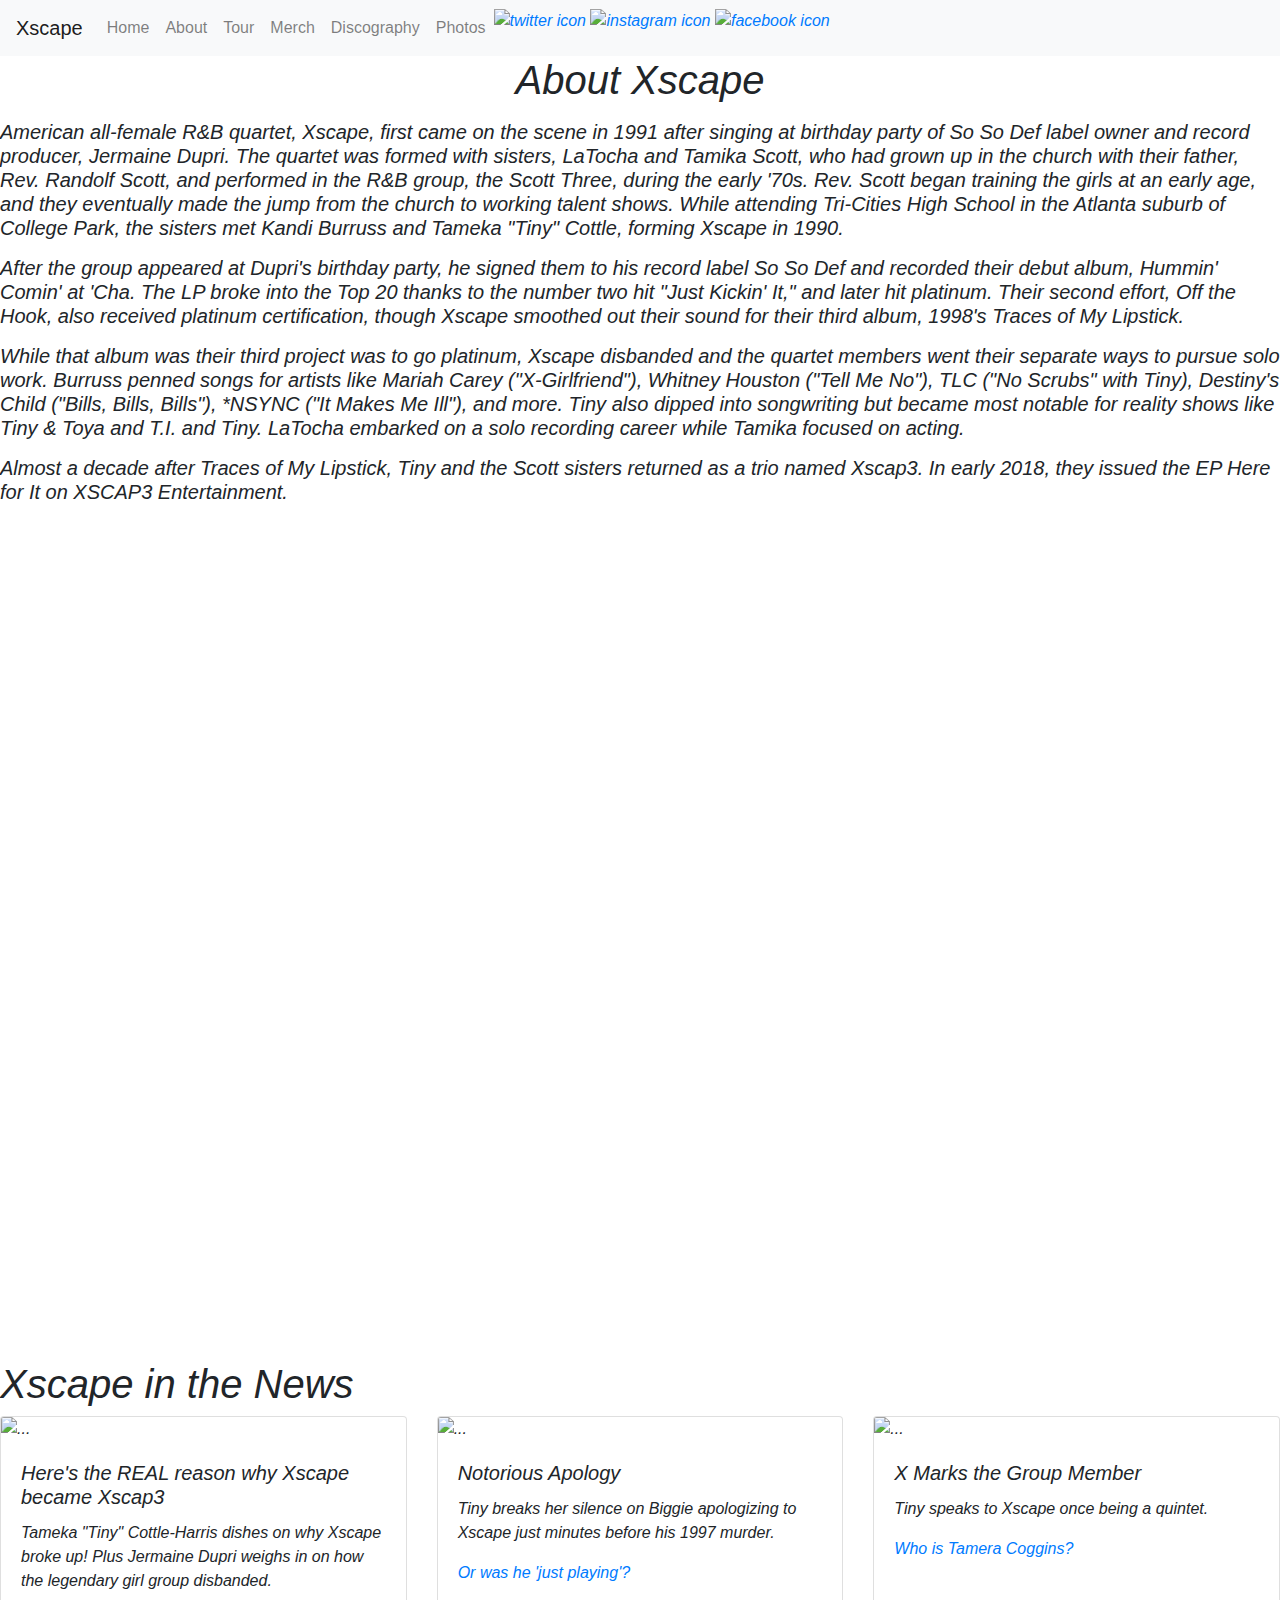
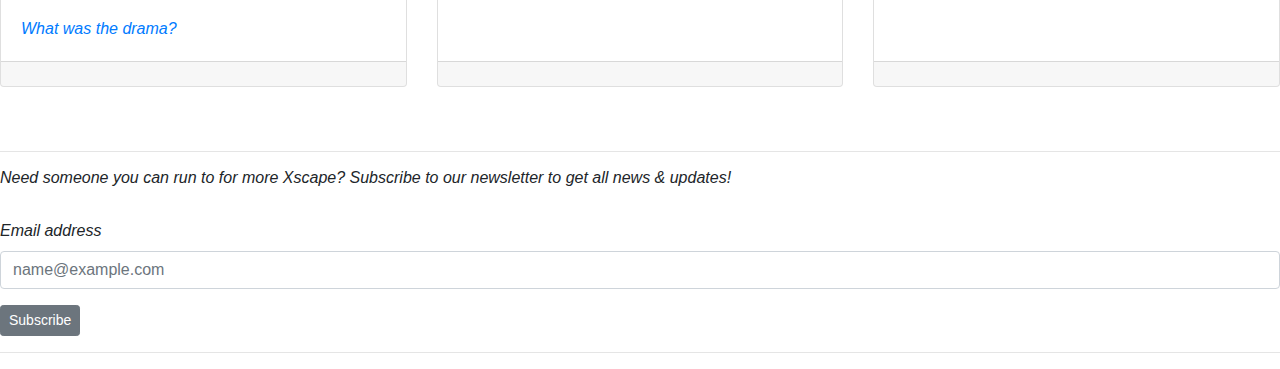
==== about.html @ f6e681ba "Merge pull request #10 from Reginald921/RT_checking" ====
<!DOCTYPE html>
<html lang="en">
<head>
    <meta charset="UTF-8">
    <meta name="viewport" content="width=device-width, initial-scale=1.0">
    <link rel="stylesheet" href="https://stackpath.bootstrapcdn.com/bootstrap/4.3.1/css/bootstrap.min.css" integrity="sha384-ggOyR0iXCbMQv3Xipma34MD+dH/1fQ784/j6cY/iJTQUOhcWr7x9JvoRxT2MZw1T" crossorigin="anonymous">
    <link rel="stylesheet" href="tour.css">
    <title>Xscape</title>
    <link rel="shortcut icon" type="image/jpg" href="https://static.billboard.com/files/media/Xscape-2017-arrivals-VH1s-Hip-Hop-Honors-billboard-1548-768x433.jpg">
</head>


<!--NavBar-->
<!--NavBar-->
<nav class="navbar navbar-expand-lg navbar-light bg-light">
  <a class="navbar-brand" href="about.html">Xscape</a>
  <button class="navbar-toggler" type="button" data-toggle="collapse" data-target="#navbarNavDropdown" aria-controls="navbarNavDropdown" aria-expanded="false" aria-label="Toggle navigation">
    <span class="navbar-toggler-icon"></span>
  </button>
  <div class="collapse navbar-collapse" id="navbarNavDropdown">
    <ul class="navbar-nav">
      <li class="nav-item ">
        <a class="nav-link" href="index.html">Home </a>
      </li>
      <li class="nav-item ">
        <a class="nav-link" href="about.html">About </a>
      </li>
      <li class="nav-item">
        <a class="nav-link" href="tour.html">Tour</a>
      </li>
      <li class="nav-item">
        <a class="nav-link" href="merch.html">Merch</a>
      </li> 
      <li class="nav-item">
        <a class="nav-link" href="discography.html">Discography</a>
      </li>
      <li class="nav-item">
        <a class="nav-link" href="photos.html">Photos</a>
      </li>

       <div class="social-icons">
        <a href=""><i
      </li> 

       <div class="social-icons">
        <a href=""><img src="img/twitter.png" alt="twitter icon"></a>
        <a href=""><img src="img/instagram.png" alt="instagram icon">
        <a href=""><img src="img/facebook.png" alt="facebook icon"></a>
      </div> 
    </ul>
  </div>
</nav>
  
<!-- Updates Bar
<div class="alert alert-dark" role="alert">
<a href="https://www.ebony.com/news/jermaine-dupri-explains-why-xscape-broke-up-on-uncensored/" class="alert-link">Click here for the latest XSCAP3 News!</a> 
</div> -->
  
      <!-- Bootstrap CSS -->
      <link rel="stylesheet" href="https://stackpath.bootstrapcdn.com/bootstrap/4.3.1/css/bootstrap.min.css" integrity="sha384-ggOyR0iXCbMQv3Xipma34MD+dH/1fQ784/j6cY/iJTQUOhcWr7x9JvoRxT2MZw1T" crossorigin="anonymous">
    </head>
    <body>
        

  <h1 style="text-align:center;">About Xscape</h1>
  <p style="text-align:center;"></p>


  <h5><p>American all-female R&B quartet, Xscape, first came on the scene in 1991 after singing at birthday party of So So Def label owner and record producer, Jermaine Dupri. The quartet was formed with sisters, LaTocha and Tamika Scott, who had grown up in the church with their father, Rev. Randolf Scott, and performed in the R&B group, the Scott Three, during the early '70s. Rev. Scott began training the girls at an early age, and they eventually made the jump from the church to working talent shows. While attending Tri-Cities High School in the Atlanta suburb of College Park, the sisters met Kandi Burruss and Tameka "Tiny" Cottle, forming Xscape in 1990.
  </p>
 
   <p> After the group appeared at Dupri's birthday party, he signed them to his record label So So Def and recorded their debut album, Hummin' Comin' at 'Cha. The LP broke into the Top 20 thanks to the number two hit "Just Kickin' It," and later hit platinum. Their second effort, Off the Hook, also received platinum certification, though Xscape smoothed out their sound for their third album, 1998's Traces of My Lipstick.</p>
   <p> While that album was their third project was to go platinum, Xscape disbanded and the quartet members went their separate ways to pursue solo work. Burruss penned songs for artists like Mariah Carey ("X-Girlfriend"), Whitney Houston ("Tell Me No"), TLC ("No Scrubs" with Tiny), Destiny's Child ("Bills, Bills, Bills"), *NSYNC ("It Makes Me Ill"), and more. Tiny also dipped into songwriting but became most notable for reality shows like Tiny & Toya and T.I. and Tiny. LaTocha embarked on a solo recording career while Tamika focused on acting.</p>
   <p> Almost a decade after Traces of My Lipstick, Tiny and the Scott sisters returned as a trio named Xscap3. In early 2018, they issued the EP Here for It on XSCAP3 Entertainment.</p>
    
    </h5>
<br>

<br></br>



<!--Embeded Video-->
<div class="embed-responsive embed-responsive-16by9">
  <iframe width="150" height="150" src="https://player.vimeo.com/video/370936741" frameborder="0" allow="accelerometer; autoplay; clipboard-write; encrypted-media; gyroscope; picture-in-picture" allowfullscreen></iframe>
</div>

<br></br>

<!--- News Cards-->
<h1 class="style="text-align:center;">Xscape in the News</h1>
  <div class="card-deck">
    <div class="card">
      <img src="https://ionehellobeautiful.files.wordpress.com/2017/09/15060985203835.jpg?quality=85&strip=all" class="card-img-top" alt="...">
      <div class="card-body">
        <h5 class="card-title">Here's the REAL reason why Xscape became Xscap3</h5>
        <p class="card-text">Tameka "Tiny" Cottle-Harris dishes on why Xscape broke up! Plus Jermaine Dupri weighs in on how the legendary girl group disbanded.<a href="https://www.ebony.com/news/jermaine-dupri-explains-why-xscape-broke-up-on-uncensored/" title="Go to W3Schools HTML section"><br></br>What was the drama?</a></p>
      </div>
      <div class="card-footer">
      <small class="text-muted"></small>
      </div>
    </div>

  <div class="card">
    <img src="https://cdn.vox-cdn.com/thumbor/91273xYmEFrw8vOt2NvQXkJwNHs=/0x0:720x494/920x613/filters:focal(298x110:412x224):format(webp)/cdn.vox-cdn.com/uploads/chorus_image/image/67806167/Screen_Shot_2020_11_17_at_1.33.38_PM.0.png" class="card-img-top" alt="...">
    <div class="card-body">
      <h5 class="card-title">Notorious Apology</h5>
      <p class="card-text">Tiny breaks her silence on Biggie apologizing to Xscape just minutes before his 1997 murder.</p><a href="https://www.youtube.com/watch?v=R92Z0w3X1E8&feature=youtu.be" title="Go to W3Schools HTML section">Or was he 'just playing'?</a></p>
    </div>
    <div class="card-footer">
      <small class="text-muted"></small>
    </div>
  </div>

  <div class="card">
    <img src="https://www.cheatsheet.com/wp-content/uploads/2020/11/Xscape-1-1024x724.jpg" class="card-img-top" class="card-img-top" alt="...">
    <div class="card-body">
      <h5 class="card-title">X Marks the Group Member</h5>
      <p class="card-text">Tiny speaks to Xscape once being a quintet.</p>
      <a href="https://www.newsbreak.com/news/2104626543948/tiny-explains-why-the-fifth-member-of-xscape-was-kicked-out-of-the-group" title="Go to W3Schools HTML section"> Who is Tamera Coggins?</a></p>
    </div>
    <div class="card-footer">
      <small class="text-muted"></small>
    </div>
  </div>

    </div>
    </div>
    </div>
  </div>
  
  <br></br>
   <!--Forms-->
<form>
  <hr>
  <h6>Need someone you can run to for more Xscape? Subscribe to our newsletter to get all news & updates!</h6>
  <br>

  <div class="form-group">
    <label for="exampleFormControlInput1">Email address</label>
    <input type="email" class="form-control" id="exampleFormControlInput1" placeholder="name@example.com">
  </div>
  <button type="button" class="btn btn-secondary btn-sm">Subscribe</button>
  <hr>

</form>
    






      <!-- jQuery first, then Popper.js, then Bootstrap JS -->
      <script src="https://code.jquery.com/jquery-3.3.1.slim.min.js" integrity="sha384-q8i/X+965DzO0rT7abK41JStQIAqVgRVzpbzo5smXKp4YfRvH+8abtTE1Pi6jizo" crossorigin="anonymous"></script>
      <scrip src="https://cdnjs.cloudflare.com/ajax/libs/popper.js/1.14.7/umd/popper.min.js" integrity="sha384-UO2eT0CpHqdSJQ6hJty5KVphtPhzWj9WO1clHTMGa3JDZwrnQq4sF86dIHNDz0W1" crossorigin="anonymous"></scrip>
      <script src="https://stackpath.bootstrapcdn.com/bootstrap/4.3.1/js/bootstrap.min.js" integrity="sha384-JjSmVgyd0p3pXB1rRibZUAYoIIy6OrQ6VrjIEaFf/nJGzIxFDsf4x0xIM+B07jRM" crossorigin="anonymous"></script>
    </body>
  </html>
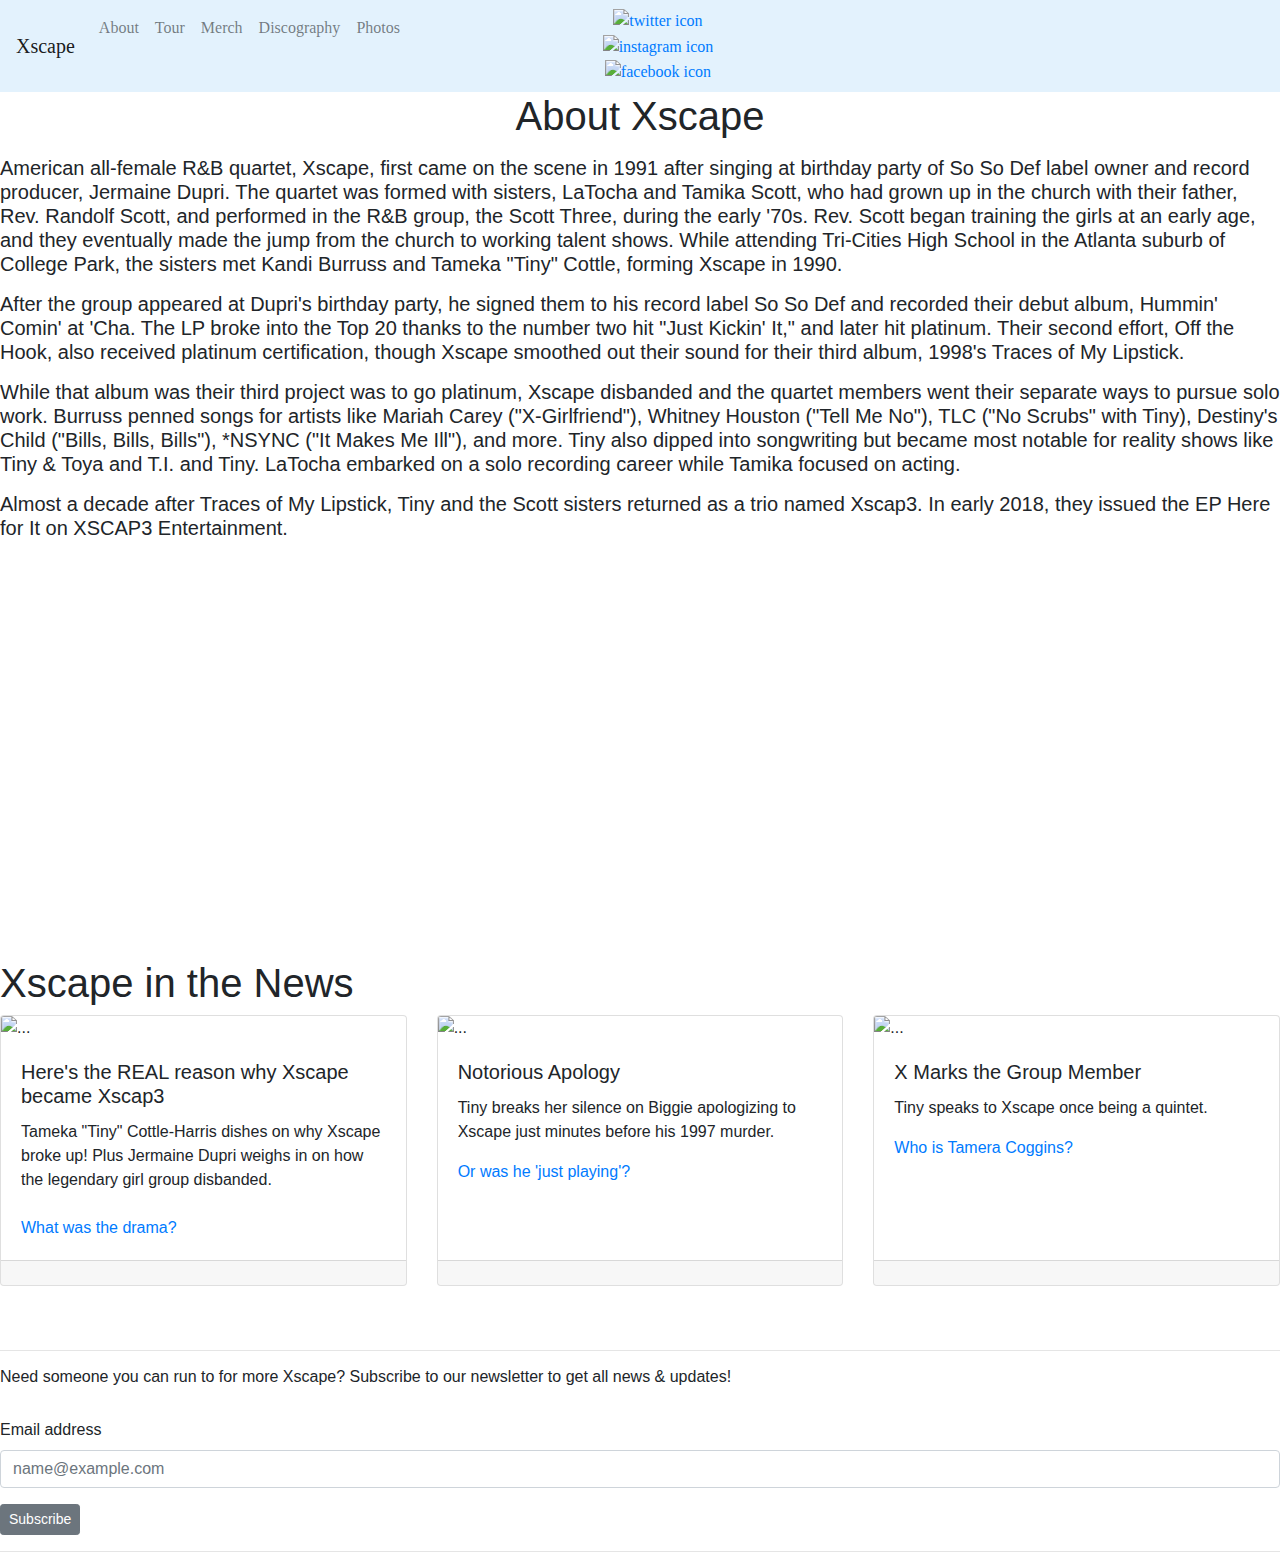
==== commit e9b5a337: "about page" ====
--- a/about.html
+++ b/about.html
@@ -1,27 +1,21 @@
 <!DOCTYPE html>
 <html lang="en">
 <head>
-    <meta charset="UTF-8">
-    <meta name="viewport" content="width=device-width, initial-scale=1.0">
-    <link rel="stylesheet" href="https://stackpath.bootstrapcdn.com/bootstrap/4.3.1/css/bootstrap.min.css" integrity="sha384-ggOyR0iXCbMQv3Xipma34MD+dH/1fQ784/j6cY/iJTQUOhcWr7x9JvoRxT2MZw1T" crossorigin="anonymous">
-    <link rel="stylesheet" href="tour.css">
-    <title>Xscape</title>
-    <link rel="shortcut icon" type="image/jpg" href="https://static.billboard.com/files/media/Xscape-2017-arrivals-VH1s-Hip-Hop-Honors-billboard-1548-768x433.jpg">
+  <meta charset="UTF-8">
+  <link rel="stylesheet" href="https://stackpath.bootstrapcdn.com/bootstrap/4.3.1/css/bootstrap.min.css" integrity="sha384-ggOyR0iXCbMQv3Xipma34MD+dH/1fQ784/j6cY/iJTQUOhcWr7x9JvoRxT2MZw1T" crossorigin="anonymous">
+  <link rel="stylesheet" href="discography.css">
+  <meta name="viewport" content="width=device-width, initial-scale=1.0">
+  <title>Xscape About Page</title>
 </head>
-
-
-<!--NavBar-->
-<!--NavBar-->
-<nav class="navbar navbar-expand-lg navbar-light bg-light">
-  <a class="navbar-brand" href="about.html">Xscape</a>
+<body>  
+  <!--NavBar-->
+<nav class="navbar navbar-expand-lg navbar-light" style="background: #e3f2fd;">
+  <a class="navbar-brand font_headers" href="about.html">Xscape</a>
   <button class="navbar-toggler" type="button" data-toggle="collapse" data-target="#navbarNavDropdown" aria-controls="navbarNavDropdown" aria-expanded="false" aria-label="Toggle navigation">
     <span class="navbar-toggler-icon"></span>
   </button>
-  <div class="collapse navbar-collapse" id="navbarNavDropdown">
+  <div class="collapse navbar-collapse font_txt" id="navbarNavDropdown">
     <ul class="navbar-nav">
-      <li class="nav-item ">
-        <a class="nav-link" href="index.html">Home </a>
-      </li>
       <li class="nav-item ">
         <a class="nav-link" href="about.html">About </a>
       </li>
@@ -36,25 +30,19 @@
       </li>
       <li class="nav-item">
         <a class="nav-link" href="photos.html">Photos</a>
-      </li>
-
-       <div class="social-icons">
-        <a href=""><i
       </li> 
 
        <div class="social-icons">
-        <a href=""><img src="img/twitter.png" alt="twitter icon"></a>
-        <a href=""><img src="img/instagram.png" alt="instagram icon">
-        <a href=""><img src="img/facebook.png" alt="facebook icon"></a>
+        <a href="https://twitter.com/thegroupxscape?lang=en" target="_blank" ><img src="img/twitter.png" alt="twitter icon"></a>
+        <a href="https://www.instagram.com/officialxscape/?hl=en" target="_blank" ><img src="img/instagram.png" alt="instagram icon">
+        <a href="https://www.facebook.com/XscapeOfficial/" target="_blank" ><img src="img/facebook.png" alt="facebook icon"></a>
       </div> 
     </ul>
   </div>
 </nav>
-  
-<!-- Updates Bar
-<div class="alert alert-dark" role="alert">
-<a href="https://www.ebony.com/news/jermaine-dupri-explains-why-xscape-broke-up-on-uncensored/" class="alert-link">Click here for the latest XSCAP3 News!</a> 
-</div> -->
+
+<div class="background_img"></div>
+
   
       <!-- Bootstrap CSS -->
       <link rel="stylesheet" href="https://stackpath.bootstrapcdn.com/bootstrap/4.3.1/css/bootstrap.min.css" integrity="sha384-ggOyR0iXCbMQv3Xipma34MD+dH/1fQ784/j6cY/iJTQUOhcWr7x9JvoRxT2MZw1T" crossorigin="anonymous">
@@ -78,36 +66,37 @@
 
 <br></br>
 
+<!--- Embedded Video -->
+<iframe width="400" height="300" src="https://player.vimeo.com/video/370936741" frameborder="0" allow="accelerometer; autoplay; clipboard-write; encrypted-media; gyroscope; picture-in-picture" allowfullscreen></iframe>
 
 
-<!--Embeded Video-->
-<div class="embed-responsive embed-responsive-16by9">
-  <iframe width="150" height="150" src="https://player.vimeo.com/video/370936741" frameborder="0" allow="accelerometer; autoplay; clipboard-write; encrypted-media; gyroscope; picture-in-picture" allowfullscreen></iframe>
-</div>
+
+
+
 
 <br></br>
 
 <!--- News Cards-->
 <h1 class="style="text-align:center;">Xscape in the News</h1>
-  <div class="card-deck">
-    <div class="card">
-      <img src="https://ionehellobeautiful.files.wordpress.com/2017/09/15060985203835.jpg?quality=85&strip=all" class="card-img-top" alt="...">
-      <div class="card-body">
-        <h5 class="card-title">Here's the REAL reason why Xscape became Xscap3</h5>
-        <p class="card-text">Tameka "Tiny" Cottle-Harris dishes on why Xscape broke up! Plus Jermaine Dupri weighs in on how the legendary girl group disbanded.<a href="https://www.ebony.com/news/jermaine-dupri-explains-why-xscape-broke-up-on-uncensored/" title="Go to W3Schools HTML section"><br></br>What was the drama?</a></p>
-      </div>
-      <div class="card-footer">
+ <div class="card-deck">
+  <div class="card">
+    <img src="https://ionehellobeautiful.files.wordpress.com/2017/09/15060985203835.jpg?quality=85&strip=all" class="card-img-top" alt="...">
+    <div class="card-body">
+      <h5 class="card-title">Here's the REAL reason why Xscape became Xscap3</h5>
+      <p class="card-text">Tameka "Tiny" Cottle-Harris dishes on why Xscape broke up! Plus Jermaine Dupri weighs in on how the legendary girl group disbanded.<a href="https://www.ebony.com/news/jermaine-dupri-explains-why-xscape-broke-up-on-uncensored/" title="Go to W3Schools HTML section"><br></br>What was the drama?</a></p>
+    </div>
+    <div class="card-footer">
       <small class="text-muted"></small>
-      </div>
     </div>
+  </div>
 
   <div class="card">
     <img src="https://cdn.vox-cdn.com/thumbor/91273xYmEFrw8vOt2NvQXkJwNHs=/0x0:720x494/920x613/filters:focal(298x110:412x224):format(webp)/cdn.vox-cdn.com/uploads/chorus_image/image/67806167/Screen_Shot_2020_11_17_at_1.33.38_PM.0.png" class="card-img-top" alt="...">
-    <div class="card-body">
-      <h5 class="card-title">Notorious Apology</h5>
-      <p class="card-text">Tiny breaks her silence on Biggie apologizing to Xscape just minutes before his 1997 murder.</p><a href="https://www.youtube.com/watch?v=R92Z0w3X1E8&feature=youtu.be" title="Go to W3Schools HTML section">Or was he 'just playing'?</a></p>
-    </div>
-    <div class="card-footer">
+      <div class="card-body">
+        <h5 class="card-title">Notorious Apology</h5>
+        <p class="card-text">Tiny breaks her silence on Biggie apologizing to Xscape just minutes before his 1997 murder.</p><a href="https://www.youtube.com/watch?v=R92Z0w3X1E8&feature=youtu.be" title="Go to W3Schools HTML section">Or was he 'just playing'?</a></p>
+      </div>
+      <div class="card-footer">
       <small class="text-muted"></small>
     </div>
   </div>
@@ -130,7 +119,8 @@
   </div>
   
   <br></br>
-   <!--Forms-->
+
+<!---Forms--->
 <form>
   <hr>
   <h6>Need someone you can run to for more Xscape? Subscribe to our newsletter to get all news & updates!</h6>
@@ -143,6 +133,10 @@
   <button type="button" class="btn btn-secondary btn-sm">Subscribe</button>
   <hr>
 
+</div>
+</div>
+</div>
+</div>
 </form>
     
 
--- a/discography.css
+++ b/discography.css
@@ -0,0 +1,32 @@
+
+.social-icons{
+  width: 200px;
+  text-align: center;
+   position: relative;
+  margin-left: 150px;
+}
+.social-icons img{
+  height: 20px;
+  margin: 0 14px;
+}
+
+.font_headers {
+  font-family: Playfair Display;
+}
+
+.font_txt {
+  font-family: Source Sans Pro;
+}
+
+.margin_10 {
+  margin: 10px;
+}
+
+.background_img { 
+
+  background: url(https://image.freepik.com/free-vector/spot-light-background_1284-4685.jpg) no-repeat center center fixed; 
+  -webkit-background-size: cover;
+  -moz-background-size: cover;
+  -o-background-size: cover;
+  background-size: cover;
+}
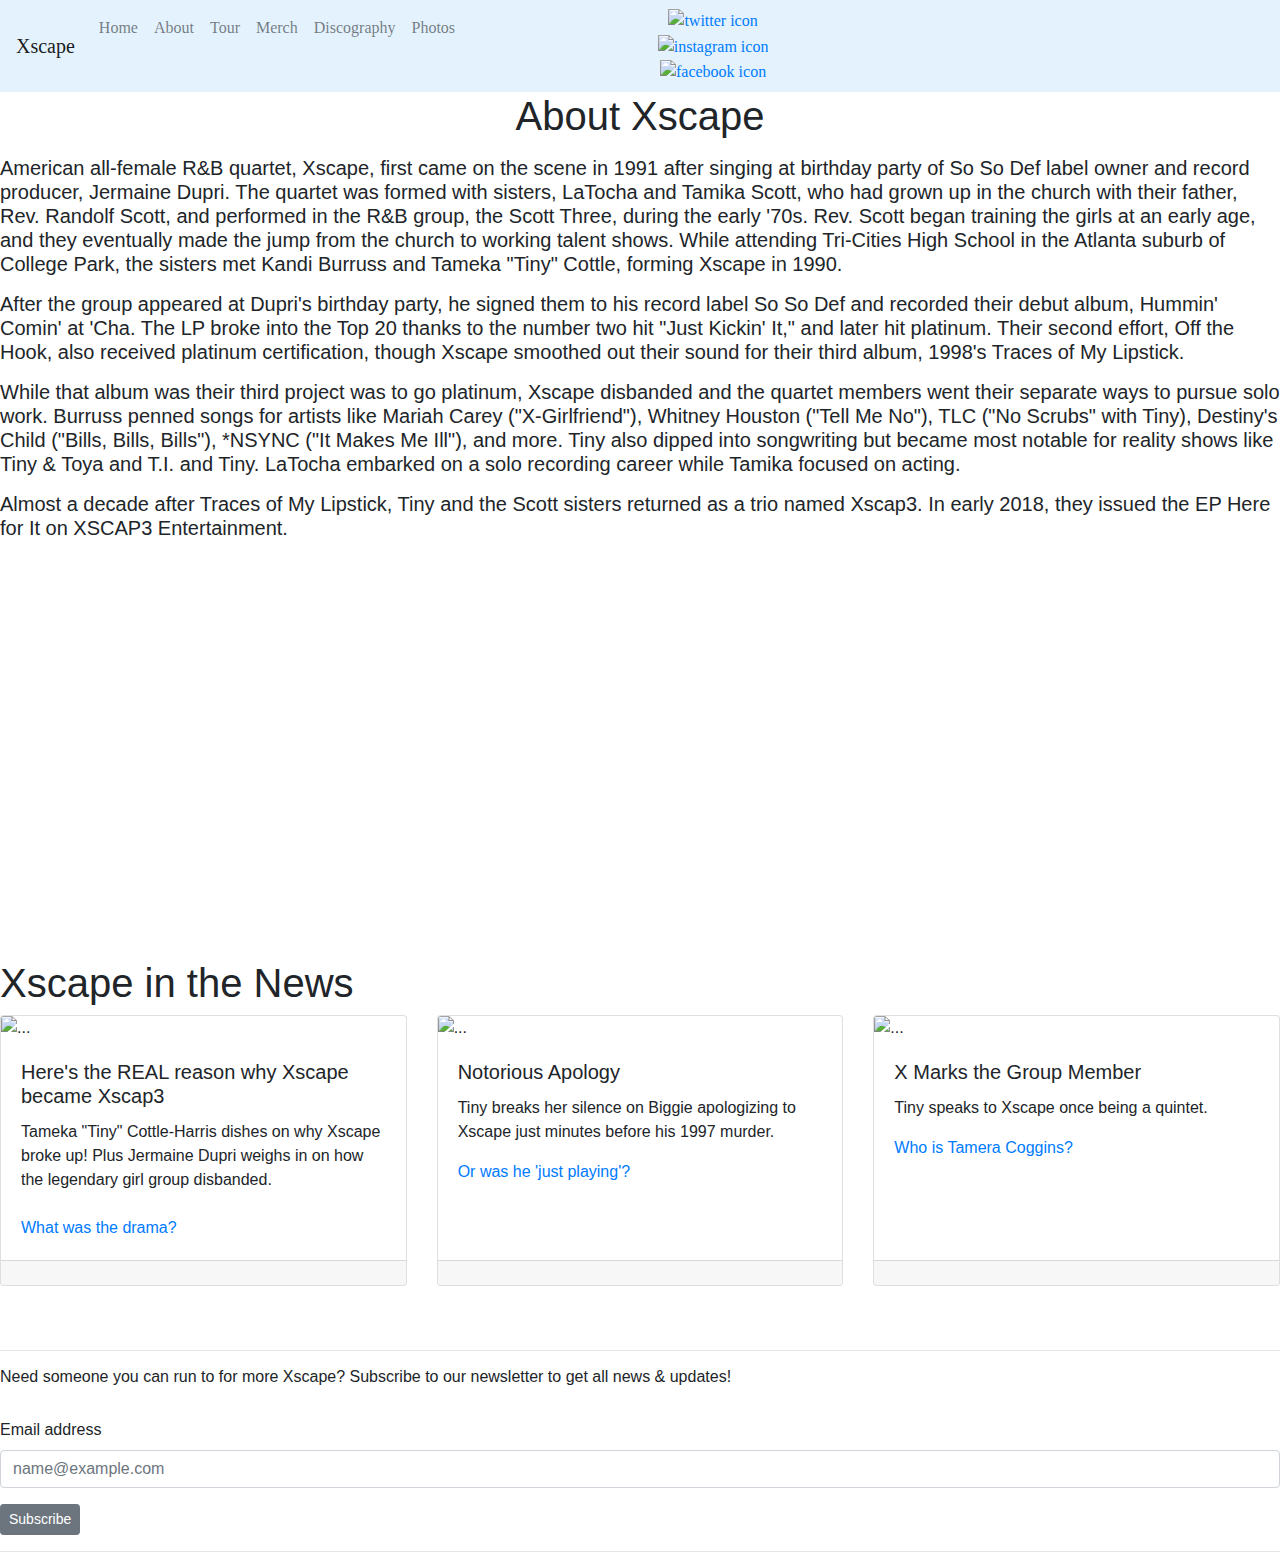
==== commit 0a313638: "Merge pull request #14 from Reginald921/dm_aboutpage5" ====
--- a/about.html
+++ b/about.html
@@ -16,6 +16,9 @@
   </button>
   <div class="collapse navbar-collapse font_txt" id="navbarNavDropdown">
     <ul class="navbar-nav">
+      <li class="nav-item ">
+        <a class="nav-link" href="index.html">Home </a>
+      </li>
       <li class="nav-item ">
         <a class="nav-link" href="about.html">About </a>
       </li>
@@ -78,17 +81,17 @@
 
 <!--- News Cards-->
 <h1 class="style="text-align:center;">Xscape in the News</h1>
- <div class="card-deck">
-  <div class="card">
-    <img src="https://ionehellobeautiful.files.wordpress.com/2017/09/15060985203835.jpg?quality=85&strip=all" class="card-img-top" alt="...">
-    <div class="card-body">
-      <h5 class="card-title">Here's the REAL reason why Xscape became Xscap3</h5>
-      <p class="card-text">Tameka "Tiny" Cottle-Harris dishes on why Xscape broke up! Plus Jermaine Dupri weighs in on how the legendary girl group disbanded.<a href="https://www.ebony.com/news/jermaine-dupri-explains-why-xscape-broke-up-on-uncensored/" title="Go to W3Schools HTML section"><br></br>What was the drama?</a></p>
+  <div class="card-deck">
+    <div class="card">
+      <img src="https://ionehellobeautiful.files.wordpress.com/2017/09/15060985203835.jpg?quality=85&strip=all" class="card-img-top" alt="...">
+      <div class="card-body">
+        <h5 class="card-title">Here's the REAL reason why Xscape became Xscap3</h5>
+        <p class="card-text">Tameka "Tiny" Cottle-Harris dishes on why Xscape broke up! Plus Jermaine Dupri weighs in on how the legendary girl group disbanded.<a href="https://www.ebony.com/news/jermaine-dupri-explains-why-xscape-broke-up-on-uncensored/" title="Go to W3Schools HTML section"><br></br>What was the drama?</a></p>
+      </div>
+      <div class="card-footer">
+      <small class="text-muted"></small>
+      </div>
     </div>
-    <div class="card-footer">
-      <small class="text-muted"></small>
-    </div>
-  </div>
 
   <div class="card">
     <img src="https://cdn.vox-cdn.com/thumbor/91273xYmEFrw8vOt2NvQXkJwNHs=/0x0:720x494/920x613/filters:focal(298x110:412x224):format(webp)/cdn.vox-cdn.com/uploads/chorus_image/image/67806167/Screen_Shot_2020_11_17_at_1.33.38_PM.0.png" class="card-img-top" alt="...">
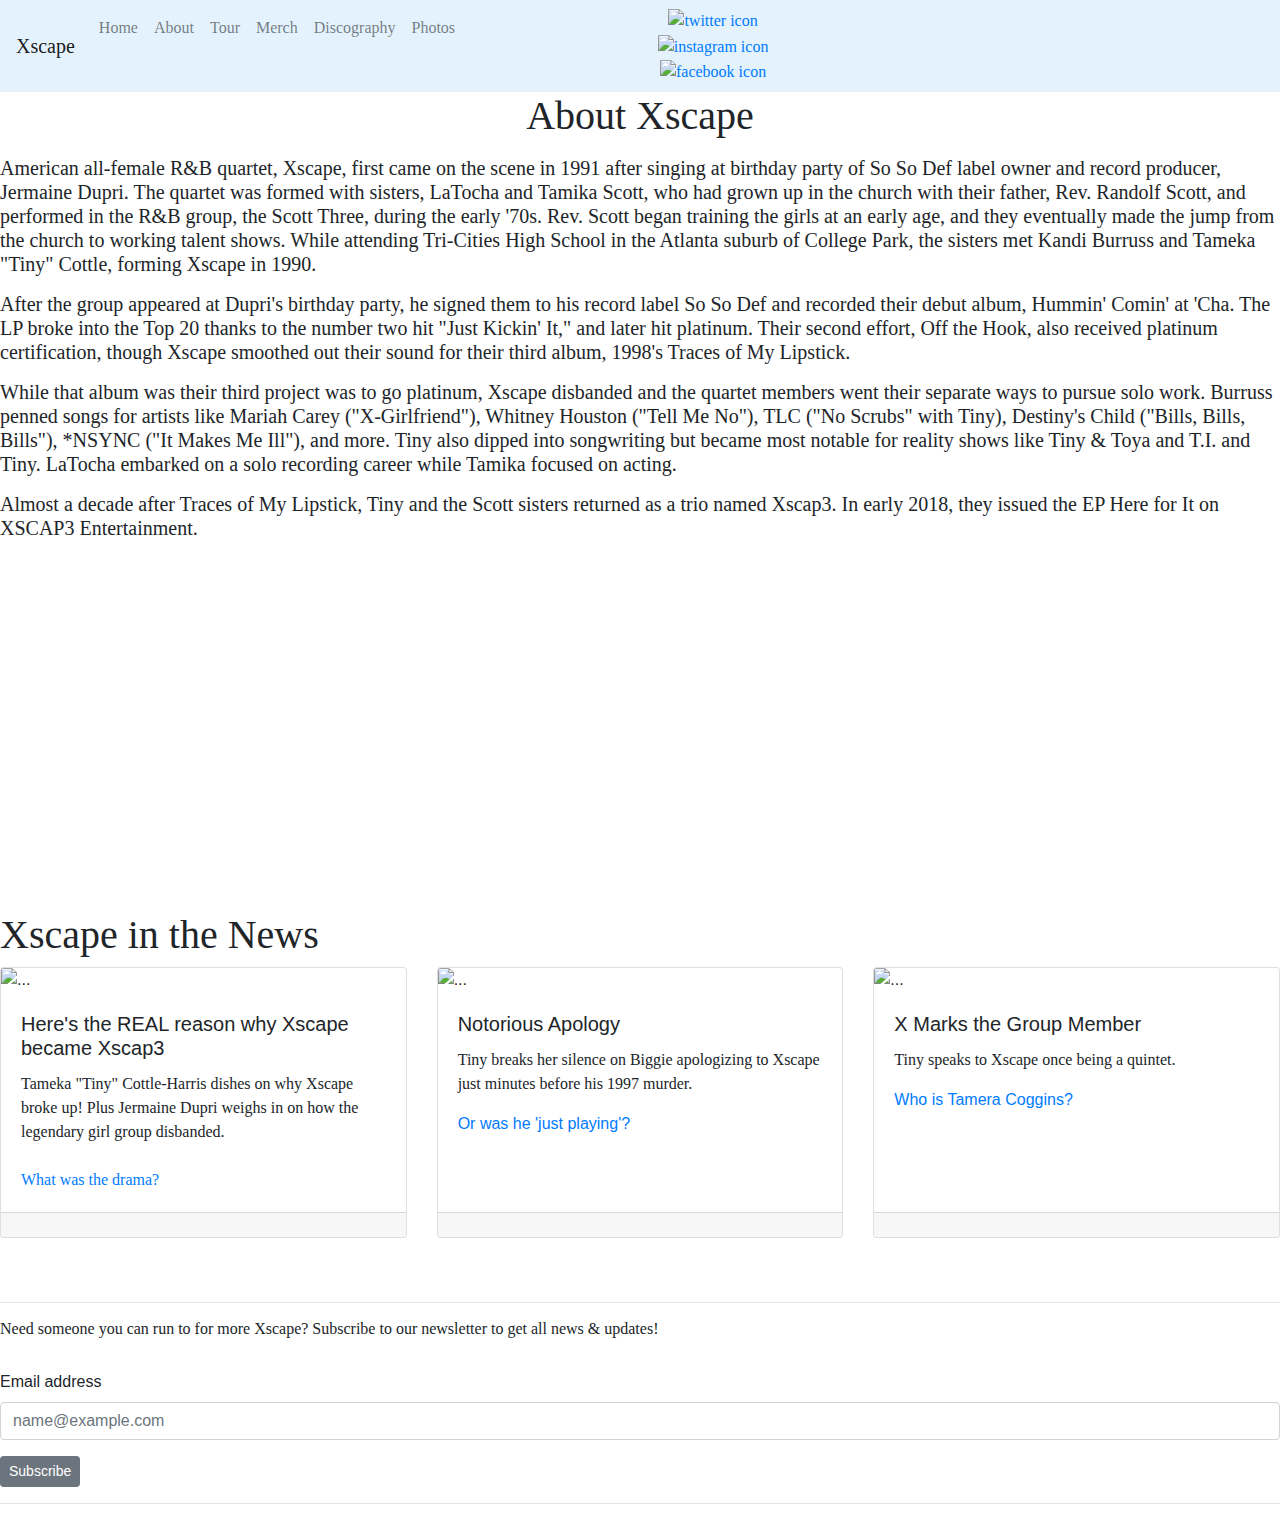
==== commit b81c0ae9: "cleaning up code" ====
--- a/about.html
+++ b/about.html
@@ -3,7 +3,7 @@
 <head>
   <meta charset="UTF-8">
   <link rel="stylesheet" href="https://stackpath.bootstrapcdn.com/bootstrap/4.3.1/css/bootstrap.min.css" integrity="sha384-ggOyR0iXCbMQv3Xipma34MD+dH/1fQ784/j6cY/iJTQUOhcWr7x9JvoRxT2MZw1T" crossorigin="anonymous">
-  <link rel="stylesheet" href="discography.css">
+  <link rel="stylesheet" href="about.css">
   <meta name="viewport" content="width=device-width, initial-scale=1.0">
   <title>Xscape About Page</title>
 </head>
@@ -44,18 +44,10 @@
   </div>
 </nav>
 
-<div class="background_img"></div>
-
-  
-      <!-- Bootstrap CSS -->
-      <link rel="stylesheet" href="https://stackpath.bootstrapcdn.com/bootstrap/4.3.1/css/bootstrap.min.css" integrity="sha384-ggOyR0iXCbMQv3Xipma34MD+dH/1fQ784/j6cY/iJTQUOhcWr7x9JvoRxT2MZw1T" crossorigin="anonymous">
-    </head>
-    <body>
-        
+<div class="background_img">
 
   <h1 style="text-align:center;">About Xscape</h1>
   <p style="text-align:center;"></p>
-
 
   <h5><p>American all-female R&B quartet, Xscape, first came on the scene in 1991 after singing at birthday party of So So Def label owner and record producer, Jermaine Dupri. The quartet was formed with sisters, LaTocha and Tamika Scott, who had grown up in the church with their father, Rev. Randolf Scott, and performed in the R&B group, the Scott Three, during the early '70s. Rev. Scott began training the girls at an early age, and they eventually made the jump from the church to working talent shows. While attending Tri-Cities High School in the Atlanta suburb of College Park, the sisters met Kandi Burruss and Tameka "Tiny" Cottle, forming Xscape in 1990.
   </p>
@@ -65,22 +57,16 @@
    <p> Almost a decade after Traces of My Lipstick, Tiny and the Scott sisters returned as a trio named Xscap3. In early 2018, they issued the EP Here for It on XSCAP3 Entertainment.</p>
     
     </h5>
-<br>
 
-<br></br>
+  <br><br>
 
-<!--- Embedded Video -->
-<iframe width="400" height="300" src="https://player.vimeo.com/video/370936741" frameborder="0" allow="accelerometer; autoplay; clipboard-write; encrypted-media; gyroscope; picture-in-picture" allowfullscreen></iframe>
+  <!--- Embedded Video -->
+  <iframe width="400" height="300" src="https://player.vimeo.com/video/370936741" frameborder="0" allow="accelerometer; autoplay; clipboard-write; encrypted-media; gyroscope; picture-in-picture" allowfullscreen></iframe>
 
-
-
-
-
-
-<br></br>
+  <br>
 
 <!--- News Cards-->
-<h1 class="style="text-align:center;">Xscape in the News</h1>
+  <h1 class="style="text-align:center;">Xscape in the News</h1>
   <div class="card-deck">
     <div class="card">
       <img src="https://ionehellobeautiful.files.wordpress.com/2017/09/15060985203835.jpg?quality=85&strip=all" class="card-img-top" alt="...">
@@ -89,59 +75,52 @@
         <p class="card-text">Tameka "Tiny" Cottle-Harris dishes on why Xscape broke up! Plus Jermaine Dupri weighs in on how the legendary girl group disbanded.<a href="https://www.ebony.com/news/jermaine-dupri-explains-why-xscape-broke-up-on-uncensored/" title="Go to W3Schools HTML section"><br></br>What was the drama?</a></p>
       </div>
       <div class="card-footer">
-      <small class="text-muted"></small>
+        <small class="text-muted"></small>
       </div>
     </div>
 
-  <div class="card">
-    <img src="https://cdn.vox-cdn.com/thumbor/91273xYmEFrw8vOt2NvQXkJwNHs=/0x0:720x494/920x613/filters:focal(298x110:412x224):format(webp)/cdn.vox-cdn.com/uploads/chorus_image/image/67806167/Screen_Shot_2020_11_17_at_1.33.38_PM.0.png" class="card-img-top" alt="...">
+    <div class="card">
+      <img src="https://cdn.vox-cdn.com/thumbor/91273xYmEFrw8vOt2NvQXkJwNHs=/0x0:720x494/920x613/filters:focal(298x110:412x224):format(webp)/cdn.vox-cdn.com/uploads/chorus_image/image/67806167/Screen_Shot_2020_11_17_at_1.33.38_PM.0.png" class="card-img-top" alt="...">
       <div class="card-body">
         <h5 class="card-title">Notorious Apology</h5>
         <p class="card-text">Tiny breaks her silence on Biggie apologizing to Xscape just minutes before his 1997 murder.</p><a href="https://www.youtube.com/watch?v=R92Z0w3X1E8&feature=youtu.be" title="Go to W3Schools HTML section">Or was he 'just playing'?</a></p>
       </div>
       <div class="card-footer">
-      <small class="text-muted"></small>
+        <small class="text-muted"></small>
+      </div>
     </div>
-  </div>
 
-  <div class="card">
-    <img src="https://www.cheatsheet.com/wp-content/uploads/2020/11/Xscape-1-1024x724.jpg" class="card-img-top" class="card-img-top" alt="...">
-    <div class="card-body">
-      <h5 class="card-title">X Marks the Group Member</h5>
-      <p class="card-text">Tiny speaks to Xscape once being a quintet.</p>
-      <a href="https://www.newsbreak.com/news/2104626543948/tiny-explains-why-the-fifth-member-of-xscape-was-kicked-out-of-the-group" title="Go to W3Schools HTML section"> Who is Tamera Coggins?</a></p>
+    <div class="card">
+      <img src="https://www.cheatsheet.com/wp-content/uploads/2020/11/Xscape-1-1024x724.jpg" class="card-img-top" class="card-img-top" alt="...">
+      <div class="card-body">
+        <h5 class="card-title">X Marks the Group Member</h5>
+        <p class="card-text">Tiny speaks to Xscape once being a quintet.</p>
+        <a href="https://www.newsbreak.com/news/2104626543948/tiny-explains-why-the-fifth-member-of-xscape-was-kicked-out-of-the-group" title="Go to W3Schools HTML section"> Who is Tamera Coggins?</a></p>
+      </div>
+      <div class="card-footer">
+        <small class="text-muted"></small>
+      </div>
     </div>
-    <div class="card-footer">
-      <small class="text-muted"></small>
-    </div>
-  </div>
 
-    </div>
-    </div>
-    </div>
   </div>
   
   <br></br>
 
-<!---Forms--->
-<form>
-  <hr>
-  <h6>Need someone you can run to for more Xscape? Subscribe to our newsletter to get all news & updates!</h6>
-  <br>
+  <!---Forms--->
+  <form>
+    <hr>
+    <h6>Need someone you can run to for more Xscape? Subscribe to our newsletter to get all news & updates!</h6>
+    <br>
 
-  <div class="form-group">
-    <label for="exampleFormControlInput1">Email address</label>
-    <input type="email" class="form-control" id="exampleFormControlInput1" placeholder="name@example.com">
-  </div>
-  <button type="button" class="btn btn-secondary btn-sm">Subscribe</button>
-  <hr>
+    <div class="form-group">
+      <label for="exampleFormControlInput1">Email address</label>
+      <input type="email" class="form-control" id="exampleFormControlInput1" placeholder="name@example.com">
+    </div>
+    <button type="button" class="btn btn-secondary btn-sm">Subscribe</button>
+    <hr>
 
-</div>
-</div>
-</div>
-</div>
-</form>
-    
+  </form>
+</div>   
 
 
 
--- a/about.css
+++ b/about.css
@@ -0,0 +1,44 @@
+
+.social-icons{
+  width: 200px;
+  text-align: center;
+   position: relative;
+  margin-left: 150px;
+}
+.social-icons img{
+  height: 20px;
+  margin: 0 14px;
+}
+
+.font_headers {
+  font-family: Playfair Display;
+}
+
+.font_txt {
+  font-family: Source Sans Pro;
+}
+
+.margin_10 {
+  margin: 10px;
+}
+
+.background_img { 
+
+  background: url(https://image.freepik.com/free-vector/spot-light-background_1284-4685.jpg) no-repeat center center fixed; 
+  -webkit-background-size: cover;
+  -moz-background-size: cover;
+  -o-background-size: cover;
+  background-size: cover;
+}
+
+h1 {
+  font-family: Playfair Display;
+}
+
+p {
+  font-family: Source Sans Pro;
+}
+
+h6 {
+  font-family: Source Sans Pro;
+}